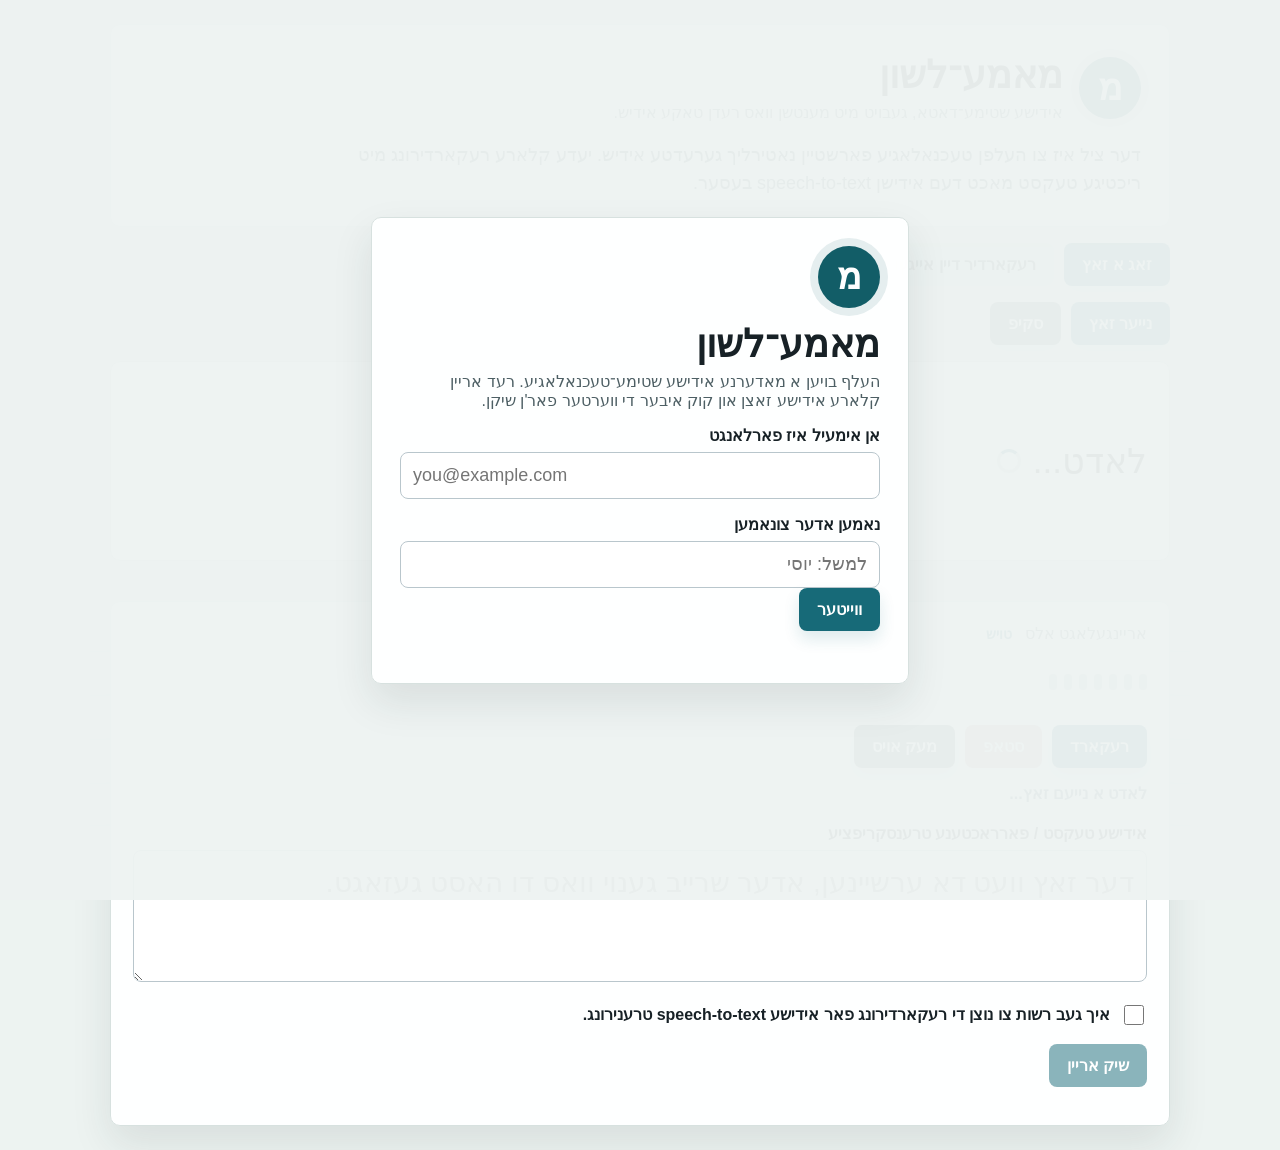
==== static/index.html @ 68c408e7 "Apply reviewed Yiddish interface copy" ====
<!doctype html>
<html lang="yi" dir="rtl">
<head>
  <meta charset="utf-8">
  <meta name="viewport" content="width=device-width, initial-scale=1">
  <title>מאמע־לשון</title>
  <link rel="stylesheet" href="/static/styles.css">
</head>
<body>
  <div class="ambient-wave" aria-hidden="true">
    <span></span><span></span><span></span><span></span><span></span>
  </div>

  <div id="loginOverlay" class="login-overlay">
    <section class="login-card">
      <div class="mark">מ</div>
      <h1>מאמע־לשון</h1>
      <p>
        העלף בויען א מאדערנע אידישע שטימע־טעכנאלאגיע. רעד אריין קלארע
        אידישע זאצן און קוק איבער די ווערטער פאר'ן שיקן.
      </p>

      <label for="loginEmail">אן אימעיל איז פארלאנגט</label>
      <input id="loginEmail" type="email" placeholder="you@example.com" autocomplete="email" dir="ltr">

      <label for="loginName">נאמען אדער צונאמען</label>
      <input id="loginName" type="text" placeholder="למשל: יוסי">

      <button id="loginButton">ווייטער</button>
      <div id="loginStatus" class="status"></div>
    </section>
  </div>

  <main>
    <header class="hero">
      <div class="brand-row">
        <div class="mark">מ</div>
        <div>
          <h1>מאמע־לשון</h1>
          <p>אידישע שטימע־דאטא, געבויט מיט מענטשן וואס רעדן טאקע אידיש.</p>
        </div>
      </div>
      <div class="goal">
        דער ציל איז צו העלפן טעכנאלאגיע פארשטיין נאטירליך גערעדטע אידיש.
        יעדע קלארע רעקארדירונג מיט ריכטיגע טעקסט מאכט דעם אידישן
        speech-to-text בעסער.
      </div>
    </header>

    <section class="mode-tabs" aria-label="אויסוועלן וועג">
      <button id="sentenceModeButton" class="mode-tab active">זאג א זאץ</button>
      <button id="freeModeButton" class="mode-tab">רעקארדיר דיין אייגענע</button>
    </section>

    <section id="sentencePanel" class="panel active">
      <div class="toolbar">
        <button id="newSentenceButton">נייער זאץ</button>
        <button id="skipButton" class="secondary">סקיפ</button>
      </div>

      <section id="sentenceCard" class="sentence-card loading">
        לאדט...
      </section>
      <div id="sourceLabel" class="source-label"></div>
    </section>

    <section id="freePanel" class="panel">
      <section class="free-card">
        רעקארדיר א קורצן אידישן זאץ אדער פראזע. נאכדעם שרייב אריין
        גענוי די ווערטער וואס דו האסט געזאגט.
      </section>
    </section>

    <section class="recording-card">
      <div class="account-line">
        אריינגעלאגט אלס <strong id="accountLabel"></strong>
        <button id="changeAccountButton" class="link-button">טויש</button>
      </div>

      <div id="meter" class="meter" aria-hidden="true">
        <i></i><i></i><i></i><i></i><i></i><i></i><i></i>
      </div>

      <section class="toolbar">
        <button id="recordButton">רעקארד</button>
        <button id="stopButton" class="danger" disabled>סטאפ</button>
        <button id="clearButton" class="secondary">מעק אויס</button>
      </section>

      <div id="status" class="status">גרייט.</div>
      <audio id="audioPreview" controls hidden></audio>

      <label for="transcript">אידישע טעקסט / פארראכטענע טרענסקריפציע</label>
      <textarea id="transcript" placeholder="דער זאץ וועט דא ערשיינען, אדער שרייב גענוי וואס דו האסט געזאגט."></textarea>

      <label class="consent-row">
        <input id="consent" type="checkbox">
        איך געב רשות צו נוצן די רעקארדירונג פאר אידישע speech-to-text טרענירונג.
      </label>

      <section class="toolbar">
        <button id="submitButton" disabled>שיק אריין</button>
      </section>
    </section>
  </main>

  <script src="/static/app.js"></script>
</body>
</html>
---- static/styles.css ----
:root {
  color-scheme: light;
  font-family: Arial, "Segoe UI", sans-serif;
  background: #edf3f1;
  color: #172126;
}

body {
  margin: 0;
  min-height: 100vh;
  display: flex;
  justify-content: center;
  padding: 24px;
  overflow-x: hidden;
}

main {
  width: min(1060px, 100%);
  position: relative;
  z-index: 1;
}

.ambient-wave {
  position: fixed;
  inset: auto -10% 0 -10%;
  height: 38vh;
  z-index: 0;
  pointer-events: none;
  opacity: 0.34;
}

.ambient-wave span {
  position: absolute;
  left: 0;
  right: 0;
  height: 72px;
  border-radius: 50%;
  border-top: 2px solid rgba(23, 106, 120, 0.24);
  animation: drift 8s ease-in-out infinite;
}

.ambient-wave span:nth-child(1) { bottom: 12px; animation-delay: 0s; }
.ambient-wave span:nth-child(2) { bottom: 54px; animation-delay: 0.4s; }
.ambient-wave span:nth-child(3) { bottom: 98px; animation-delay: 0.8s; }
.ambient-wave span:nth-child(4) { bottom: 142px; animation-delay: 1.2s; }
.ambient-wave span:nth-child(5) { bottom: 186px; animation-delay: 1.6s; }

@keyframes drift {
  0%, 100% { transform: translateX(-24px) scaleY(0.9); }
  50% { transform: translateX(24px) scaleY(1.16); }
}

.hero,
.recording-card,
.login-card {
  background: rgba(255, 255, 255, 0.94);
  border: 1px solid #d7e1df;
  border-radius: 10px;
  box-shadow: 0 18px 40px rgba(25, 45, 52, 0.10);
  backdrop-filter: blur(8px);
}

.hero {
  padding: 28px;
}

.brand-row {
  display: flex;
  align-items: center;
  gap: 16px;
}

.mark {
  width: 62px;
  height: 62px;
  border-radius: 50%;
  background: #125d67;
  color: #ffffff;
  display: grid;
  place-items: center;
  font-family: "Times New Roman", serif;
  font-size: 36px;
  font-weight: 700;
  box-shadow: 0 0 0 8px rgba(18, 93, 103, 0.10);
}

h1 {
  margin: 0;
  font-size: 38px;
}

p {
  margin: 6px 0 0;
  color: #4d5f64;
}

.goal {
  margin-top: 20px;
  max-width: 820px;
  color: #33494f;
  font-size: 18px;
  line-height: 1.55;
}

.mode-tabs,
.toolbar {
  display: flex;
  flex-wrap: wrap;
  gap: 10px;
  margin: 16px 0;
}

button {
  border: 0;
  border-radius: 8px;
  padding: 12px 18px;
  font-size: 16px;
  font-weight: 700;
  cursor: pointer;
  background: #176a78;
  color: #ffffff;
  transition: transform 0.15s ease, background 0.15s ease, box-shadow 0.15s ease;
  box-shadow: 0 8px 16px rgba(23, 106, 120, 0.14);
}

button:hover {
  transform: translateY(-1px);
}

button.secondary {
  background: #506068;
}

button.danger {
  background: #9c2e2e;
}

button:disabled {
  opacity: 0.5;
  cursor: not-allowed;
  transform: none;
  box-shadow: none;
}

.mode-tab {
  background: #d8e4e2;
  color: #1b3035;
  box-shadow: none;
}

.mode-tab.active {
  background: #176a78;
  color: #ffffff;
  box-shadow: 0 8px 16px rgba(23, 106, 120, 0.14);
}

.panel {
  display: none;
}

.panel.active {
  display: block;
}

.sentence-card,
.free-card {
  min-height: 154px;
  background: #f7faf9;
  border: 1px solid #cad6d4;
  border-radius: 10px;
  padding: 22px;
}

.sentence-card {
  font-family: Arial, "Times New Roman", serif;
  font-size: 35px;
  line-height: 1.48;
  direction: rtl;
  text-align: right;
  display: flex;
  align-items: center;
  position: relative;
}

.sentence-card.loading::after {
  content: "";
  width: 18px;
  height: 18px;
  border-radius: 50%;
  border: 3px solid #c6d6d5;
  border-top-color: #176a78;
  animation: spin 0.9s linear infinite;
  margin-inline-start: 12px;
}

@keyframes spin {
  to { transform: rotate(360deg); }
}

.free-card {
  color: #344a50;
  font-size: 18px;
  line-height: 1.55;
}

.source-label,
.status {
  min-height: 24px;
  color: #38535c;
  font-weight: 700;
}

.recording-card {
  margin-top: 16px;
  padding: 22px;
}

.account-line {
  color: #475b61;
}

.link-button {
  background: transparent;
  color: #176a78;
  padding: 0 8px 0 0;
  font-size: 14px;
  box-shadow: none;
}

.meter {
  height: 54px;
  display: flex;
  align-items: center;
  gap: 7px;
  margin-top: 12px;
}

.meter i {
  width: 8px;
  height: 16px;
  border-radius: 999px;
  background: #b5c9ca;
  transition: background 0.2s ease;
}

.meter.recording i {
  background: #176a78;
  animation: pulse 0.75s ease-in-out infinite;
}

.meter.recording i:nth-child(2) { animation-delay: 0.08s; }
.meter.recording i:nth-child(3) { animation-delay: 0.16s; }
.meter.recording i:nth-child(4) { animation-delay: 0.24s; }
.meter.recording i:nth-child(5) { animation-delay: 0.32s; }
.meter.recording i:nth-child(6) { animation-delay: 0.40s; }
.meter.recording i:nth-child(7) { animation-delay: 0.48s; }

@keyframes pulse {
  0%, 100% { height: 14px; }
  50% { height: 46px; }
}

label {
  display: block;
  margin: 16px 0 7px;
  font-weight: 700;
}

input[type="text"],
input[type="email"],
textarea {
  width: 100%;
  box-sizing: border-box;
  border: 1px solid #b9c6cc;
  border-radius: 8px;
  padding: 12px;
  font-size: 18px;
}

textarea {
  min-height: 132px;
  resize: vertical;
  direction: rtl;
  text-align: right;
  font-family: Arial, "Times New Roman", serif;
  font-size: 28px;
  line-height: 1.45;
}

.consent-row {
  display: flex;
  gap: 10px;
  align-items: center;
  font-weight: 600;
}

.consent-row input {
  width: 20px;
  height: 20px;
}

audio {
  width: 100%;
  margin-top: 10px;
}

.login-overlay {
  position: fixed;
  inset: 0;
  z-index: 10;
  background: rgba(238, 243, 242, 0.96);
  display: flex;
  align-items: center;
  justify-content: center;
  padding: 22px;
}

.login-overlay.hidden {
  display: none;
}

.login-card {
  width: min(480px, 100%);
  padding: 28px;
}

.login-card .mark {
  margin-bottom: 14px;
}

@media (max-width: 640px) {
  body {
    padding: 12px;
  }

  .brand-row {
    align-items: flex-start;
  }

  .sentence-card {
    font-size: 26px;
  }

  h1 {
    font-size: 30px;
  }
}
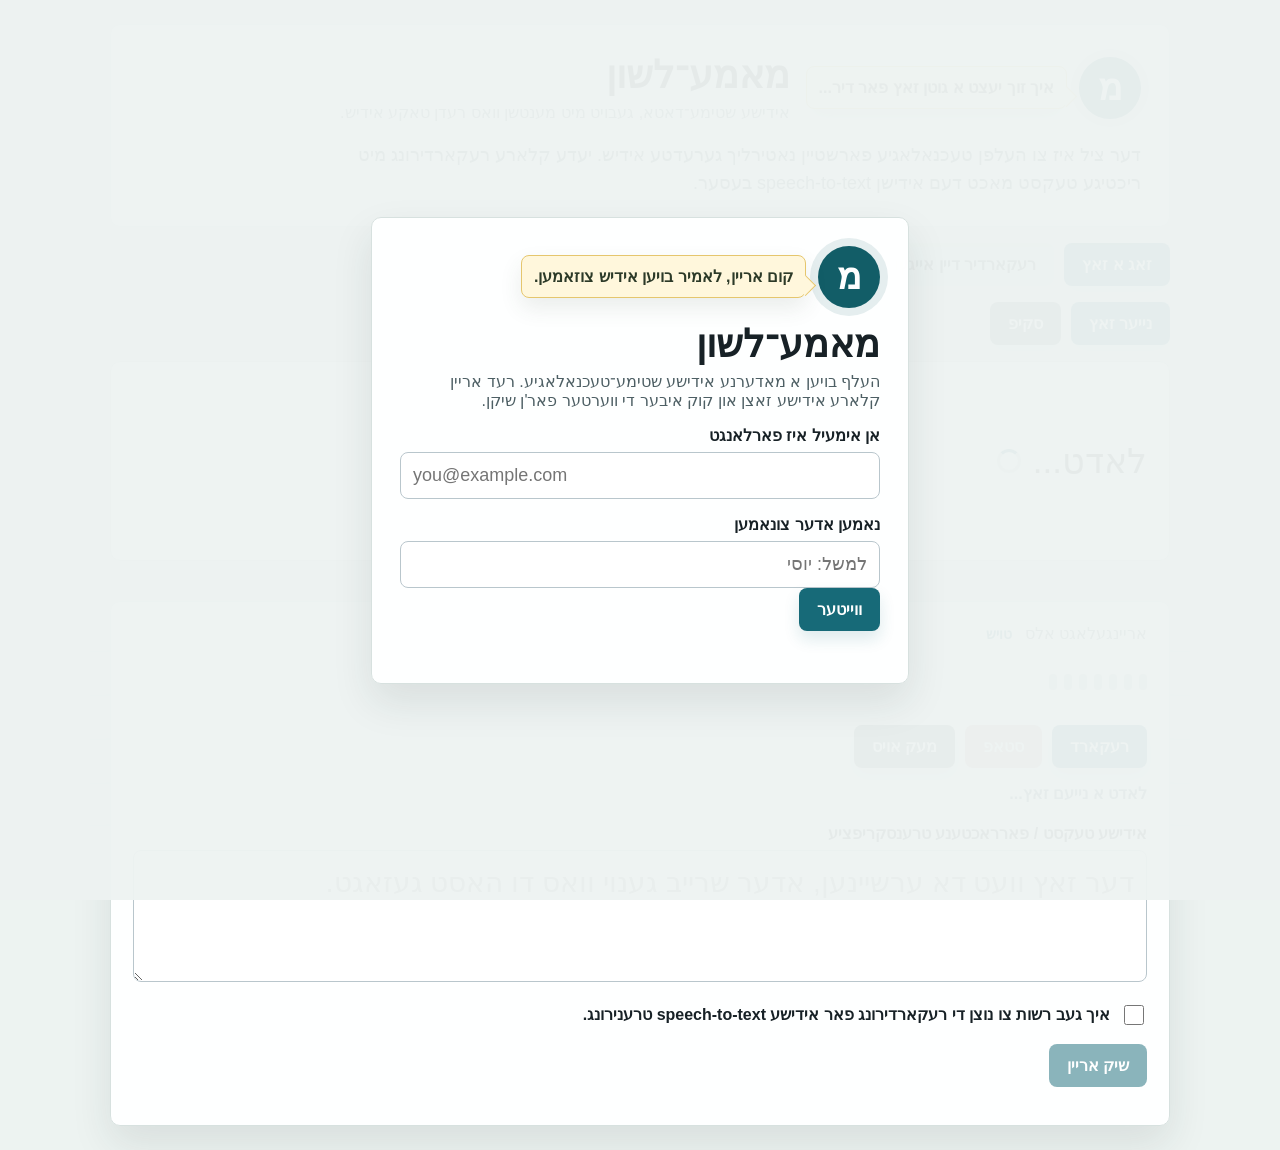
==== commit 6a09c96f: "Make Mamelushen symbol more conversational" ====
--- a/static/index.html
+++ b/static/index.html
@@ -13,7 +13,10 @@
 
   <div id="loginOverlay" class="login-overlay">
     <section class="login-card">
-      <div class="mark">מ</div>
+      <div class="symbol-guide">
+        <div class="mark">מ</div>
+        <div class="symbol-bubble">קום אריין, לאמיר בויען אידיש צוזאמען.</div>
+      </div>
       <h1>מאמע־לשון</h1>
       <p>
         העלף בויען א מאדערנע אידישע שטימע־טעכנאלאגיע. רעד אריין קלארע
@@ -34,7 +37,10 @@
   <main>
     <header class="hero">
       <div class="brand-row">
-        <div class="mark">מ</div>
+        <div class="symbol-guide">
+          <div class="mark">מ</div>
+          <div id="symbolBubble" class="symbol-bubble">איך בין דא מיט דיר. לאמיר נעמען איין קלארן זאץ.</div>
+        </div>
         <div>
           <h1>מאמע־לשון</h1>
           <p>אידישע שטימע־דאטא, געבויט מיט מענטשן וואס רעדן טאקע אידיש.</p>
--- a/static/styles.css
+++ b/static/styles.css
@@ -82,6 +82,61 @@
   font-size: 36px;
   font-weight: 700;
   box-shadow: 0 0 0 8px rgba(18, 93, 103, 0.10);
+  animation: symbolBreathe 3.8s ease-in-out infinite;
+}
+
+.symbol-guide {
+  display: flex;
+  align-items: center;
+  gap: 12px;
+}
+
+.symbol-bubble {
+  position: relative;
+  max-width: 310px;
+  background: #fff7dc;
+  border: 1px solid #e5c66d;
+  border-radius: 8px;
+  color: #2c3a28;
+  font-size: 16px;
+  font-weight: 700;
+  line-height: 1.35;
+  padding: 10px 12px;
+  box-shadow: 0 10px 22px rgba(62, 82, 54, 0.10);
+  transform-origin: right center;
+  animation: bubbleFloat 4.5s ease-in-out infinite;
+}
+
+.symbol-bubble::before {
+  content: "";
+  position: absolute;
+  top: 22px;
+  right: -8px;
+  width: 14px;
+  height: 14px;
+  background: #fff7dc;
+  border-top: 1px solid #e5c66d;
+  border-right: 1px solid #e5c66d;
+  transform: rotate(45deg);
+}
+
+.symbol-bubble.talking {
+  animation: bubbleTalk 0.42s ease-in-out 2;
+}
+
+@keyframes symbolBreathe {
+  0%, 100% { transform: scale(1); box-shadow: 0 0 0 8px rgba(18, 93, 103, 0.10); }
+  50% { transform: scale(1.04); box-shadow: 0 0 0 12px rgba(18, 93, 103, 0.08); }
+}
+
+@keyframes bubbleFloat {
+  0%, 100% { transform: translateY(0); }
+  50% { transform: translateY(-3px); }
+}
+
+@keyframes bubbleTalk {
+  0%, 100% { transform: scale(1); }
+  50% { transform: scale(1.035); }
 }
 
 h1 {
@@ -325,6 +380,10 @@
 }
 
 .login-card .mark {
+  flex: 0 0 auto;
+}
+
+.login-card .symbol-guide {
   margin-bottom: 14px;
 }
 
@@ -337,6 +396,25 @@
     align-items: flex-start;
   }
 
+  .symbol-guide {
+    align-items: flex-start;
+  }
+
+  .brand-row .symbol-guide {
+    flex-direction: column;
+  }
+
+  .symbol-bubble {
+    max-width: 230px;
+    font-size: 14px;
+  }
+
+  .brand-row .symbol-bubble::before {
+    top: -8px;
+    right: 24px;
+    transform: rotate(-45deg);
+  }
+
   .sentence-card {
     font-size: 26px;
   }
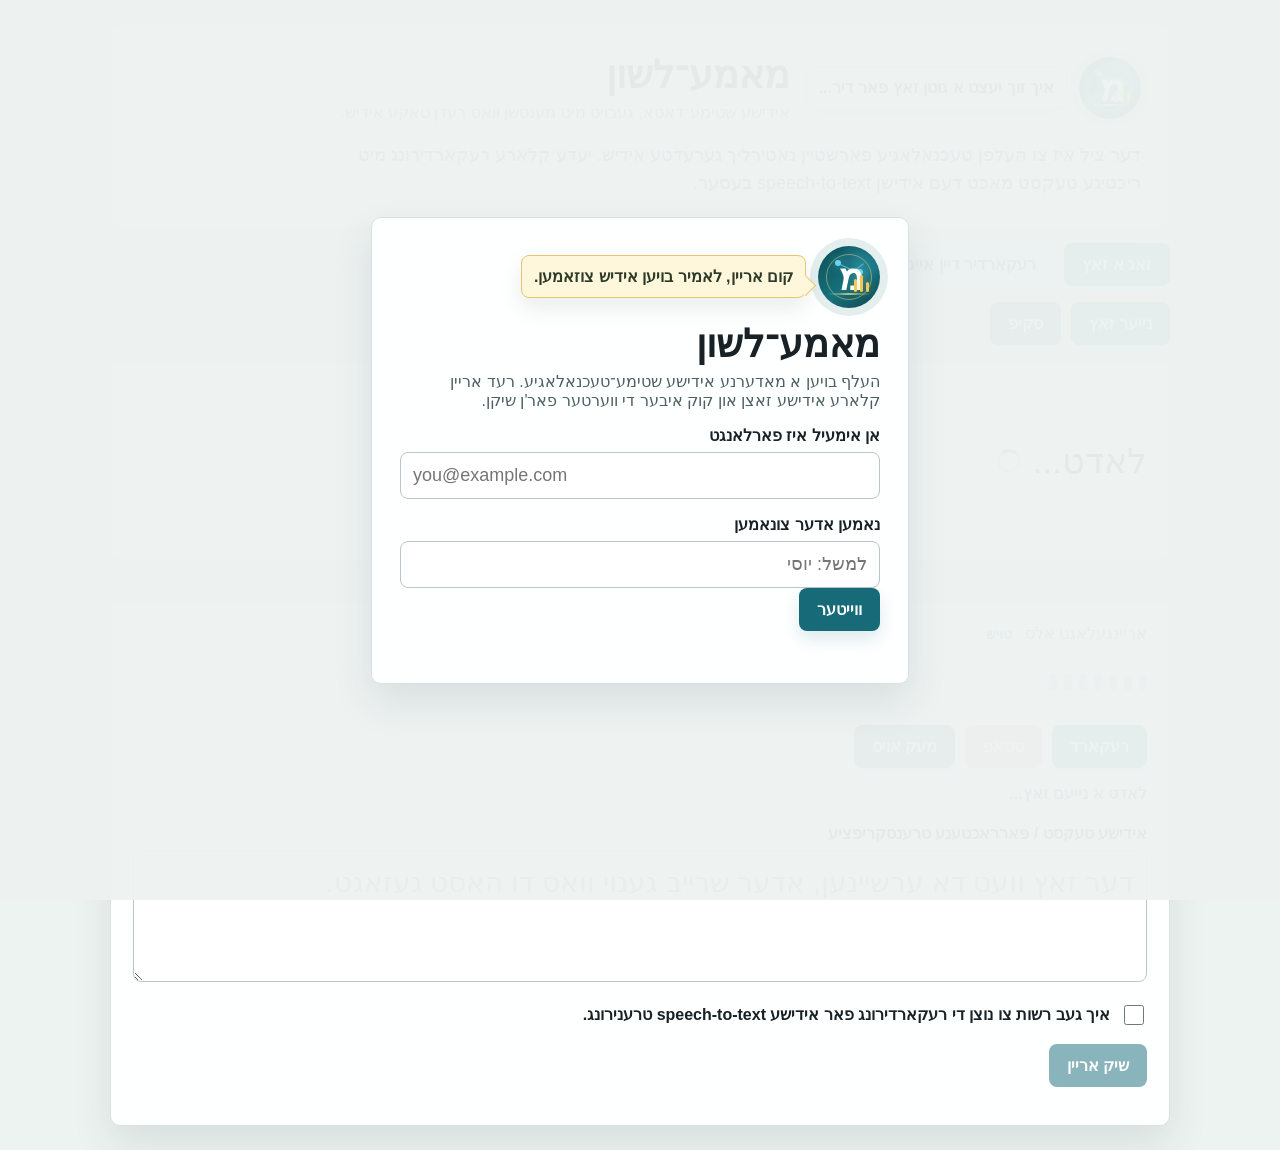
==== commit 5a89546c: "Modernize Mamelushen logo" ====
--- a/static/index.html
+++ b/static/index.html
@@ -14,7 +14,14 @@
   <div id="loginOverlay" class="login-overlay">
     <section class="login-card">
       <div class="symbol-guide">
-        <div class="mark">מ</div>
+        <div class="mark modern-mark" aria-hidden="true">
+          <span class="mark-letter">מ</span>
+          <span class="voice-bars"><i></i><i></i><i></i></span>
+          <span class="ai-node node-one"></span>
+          <span class="ai-node node-two"></span>
+          <span class="ai-line line-one"></span>
+          <span class="ai-line line-two"></span>
+        </div>
         <div class="symbol-bubble">קום אריין, לאמיר בויען אידיש צוזאמען.</div>
       </div>
       <h1>מאמע־לשון</h1>
@@ -38,7 +45,14 @@
     <header class="hero">
       <div class="brand-row">
         <div class="symbol-guide">
-          <div class="mark">מ</div>
+          <div class="mark modern-mark" aria-hidden="true">
+            <span class="mark-letter">מ</span>
+            <span class="voice-bars"><i></i><i></i><i></i></span>
+            <span class="ai-node node-one"></span>
+            <span class="ai-node node-two"></span>
+            <span class="ai-line line-one"></span>
+            <span class="ai-line line-two"></span>
+          </div>
           <div id="symbolBubble" class="symbol-bubble">איך בין דא מיט דיר. לאמיר נעמען איין קלארן זאץ.</div>
         </div>
         <div>
--- a/static/styles.css
+++ b/static/styles.css
@@ -83,6 +83,105 @@
   font-weight: 700;
   box-shadow: 0 0 0 8px rgba(18, 93, 103, 0.10);
   animation: symbolBreathe 3.8s ease-in-out infinite;
+}
+
+.modern-mark {
+  position: relative;
+  overflow: hidden;
+  background:
+    radial-gradient(circle at 68% 28%, rgba(72, 178, 207, 0.34), transparent 24px),
+    linear-gradient(145deg, #0d4f58, #16717c 58%, #10464e);
+  isolation: isolate;
+}
+
+.modern-mark::before {
+  content: "";
+  position: absolute;
+  inset: 8px;
+  border: 1px solid rgba(255, 226, 143, 0.44);
+  border-radius: 50%;
+}
+
+.modern-mark::after {
+  content: "";
+  position: absolute;
+  left: 10px;
+  right: 10px;
+  bottom: 13px;
+  height: 2px;
+  background: linear-gradient(90deg, transparent, rgba(255, 226, 143, 0.72), transparent);
+}
+
+.mark-letter {
+  position: relative;
+  z-index: 3;
+  transform: translate(2px, 1px);
+}
+
+.voice-bars {
+  position: absolute;
+  right: 11px;
+  bottom: 16px;
+  z-index: 4;
+  display: flex;
+  align-items: flex-end;
+  gap: 3px;
+}
+
+.voice-bars i {
+  width: 3px;
+  border-radius: 999px;
+  background: #f0c85b;
+  box-shadow: 0 0 8px rgba(240, 200, 91, 0.42);
+}
+
+.voice-bars i:nth-child(1) { height: 10px; }
+.voice-bars i:nth-child(2) { height: 17px; }
+.voice-bars i:nth-child(3) { height: 13px; }
+
+.ai-node,
+.ai-line {
+  position: absolute;
+  z-index: 2;
+  pointer-events: none;
+}
+
+.ai-node {
+  width: 6px;
+  height: 6px;
+  border-radius: 50%;
+  background: #6bd5ef;
+  box-shadow: 0 0 10px rgba(107, 213, 239, 0.72);
+}
+
+.node-one {
+  top: 14px;
+  left: 17px;
+}
+
+.node-two {
+  top: 23px;
+  left: 39px;
+}
+
+.ai-line {
+  height: 1px;
+  background: rgba(107, 213, 239, 0.72);
+  transform-origin: left center;
+}
+
+.line-one {
+  top: 18px;
+  left: 22px;
+  width: 21px;
+  transform: rotate(24deg);
+}
+
+.line-two {
+  top: 27px;
+  left: 33px;
+  width: 16px;
+  transform: rotate(-38deg);
 }
 
 .symbol-guide {
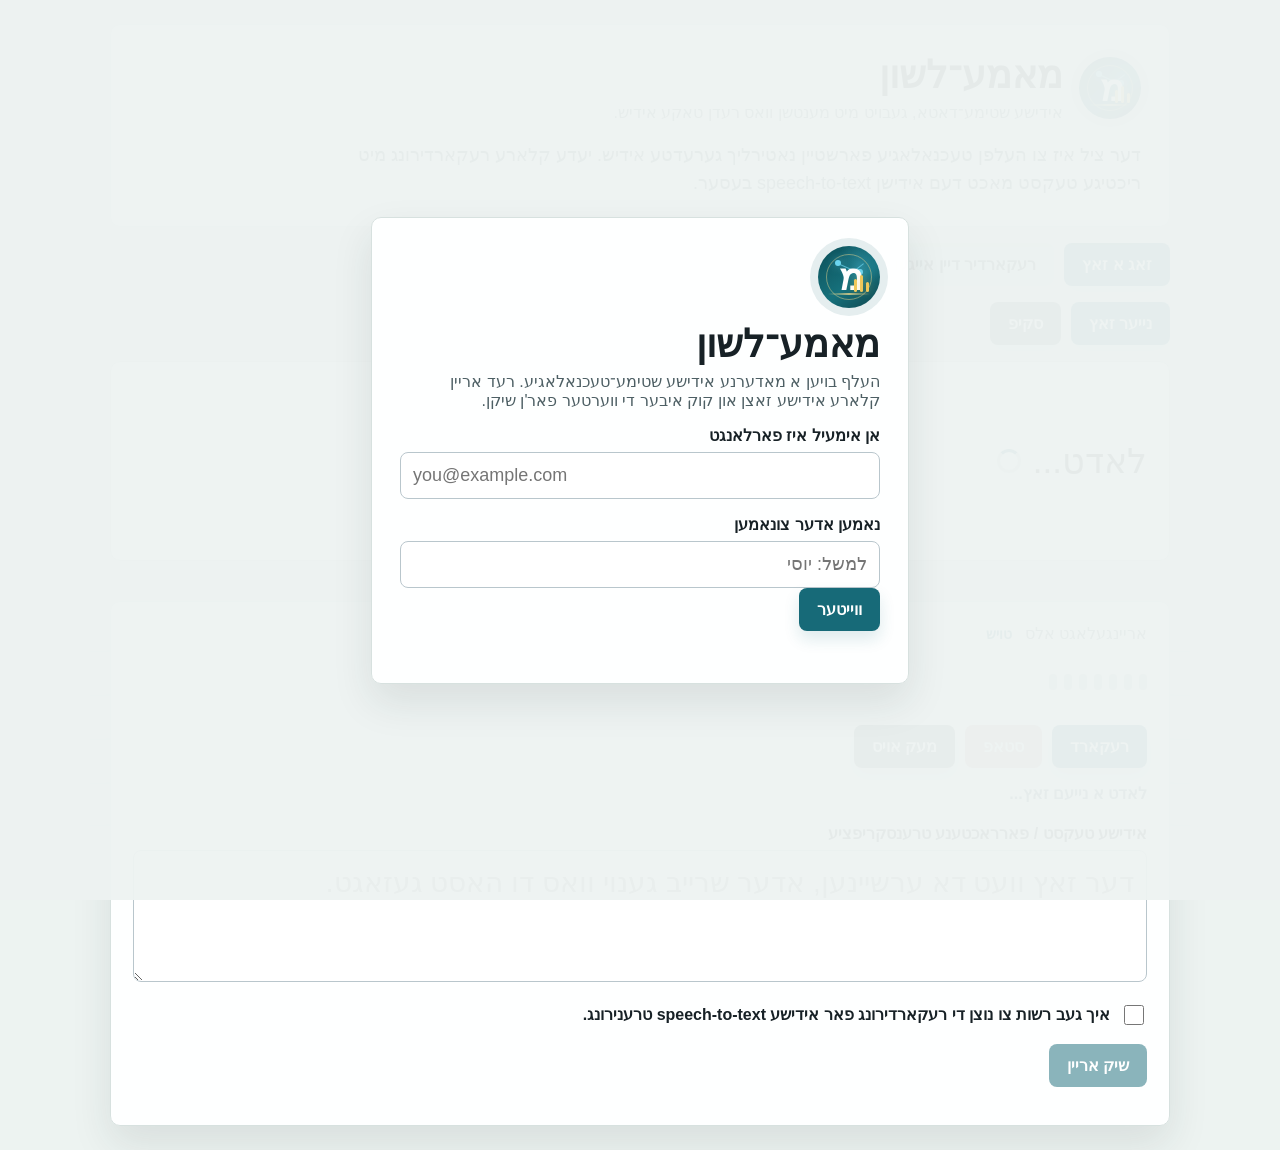
==== commit 77beb461: "Remove talking symbol bubble" ====
--- a/static/index.html
+++ b/static/index.html
@@ -22,7 +22,6 @@
           <span class="ai-line line-one"></span>
           <span class="ai-line line-two"></span>
         </div>
-        <div class="symbol-bubble">קום אריין, לאמיר בויען אידיש צוזאמען.</div>
       </div>
       <h1>מאמע־לשון</h1>
       <p>
@@ -53,7 +52,6 @@
             <span class="ai-line line-one"></span>
             <span class="ai-line line-two"></span>
           </div>
-          <div id="symbolBubble" class="symbol-bubble">איך בין דא מיט דיר. לאמיר נעמען איין קלארן זאץ.</div>
         </div>
         <div>
           <h1>מאמע־לשון</h1>
--- a/static/styles.css
+++ b/static/styles.css
@@ -190,52 +190,9 @@
   gap: 12px;
 }
 
-.symbol-bubble {
-  position: relative;
-  max-width: 310px;
-  background: #fff7dc;
-  border: 1px solid #e5c66d;
-  border-radius: 8px;
-  color: #2c3a28;
-  font-size: 16px;
-  font-weight: 700;
-  line-height: 1.35;
-  padding: 10px 12px;
-  box-shadow: 0 10px 22px rgba(62, 82, 54, 0.10);
-  transform-origin: right center;
-  animation: bubbleFloat 4.5s ease-in-out infinite;
-}
-
-.symbol-bubble::before {
-  content: "";
-  position: absolute;
-  top: 22px;
-  right: -8px;
-  width: 14px;
-  height: 14px;
-  background: #fff7dc;
-  border-top: 1px solid #e5c66d;
-  border-right: 1px solid #e5c66d;
-  transform: rotate(45deg);
-}
-
-.symbol-bubble.talking {
-  animation: bubbleTalk 0.42s ease-in-out 2;
-}
-
 @keyframes symbolBreathe {
   0%, 100% { transform: scale(1); box-shadow: 0 0 0 8px rgba(18, 93, 103, 0.10); }
   50% { transform: scale(1.04); box-shadow: 0 0 0 12px rgba(18, 93, 103, 0.08); }
-}
-
-@keyframes bubbleFloat {
-  0%, 100% { transform: translateY(0); }
-  50% { transform: translateY(-3px); }
-}
-
-@keyframes bubbleTalk {
-  0%, 100% { transform: scale(1); }
-  50% { transform: scale(1.035); }
 }
 
 h1 {
@@ -503,17 +460,6 @@
     flex-direction: column;
   }
 
-  .symbol-bubble {
-    max-width: 230px;
-    font-size: 14px;
-  }
-
-  .brand-row .symbol-bubble::before {
-    top: -8px;
-    right: 24px;
-    transform: rotate(-45deg);
-  }
-
   .sentence-card {
     font-size: 26px;
   }
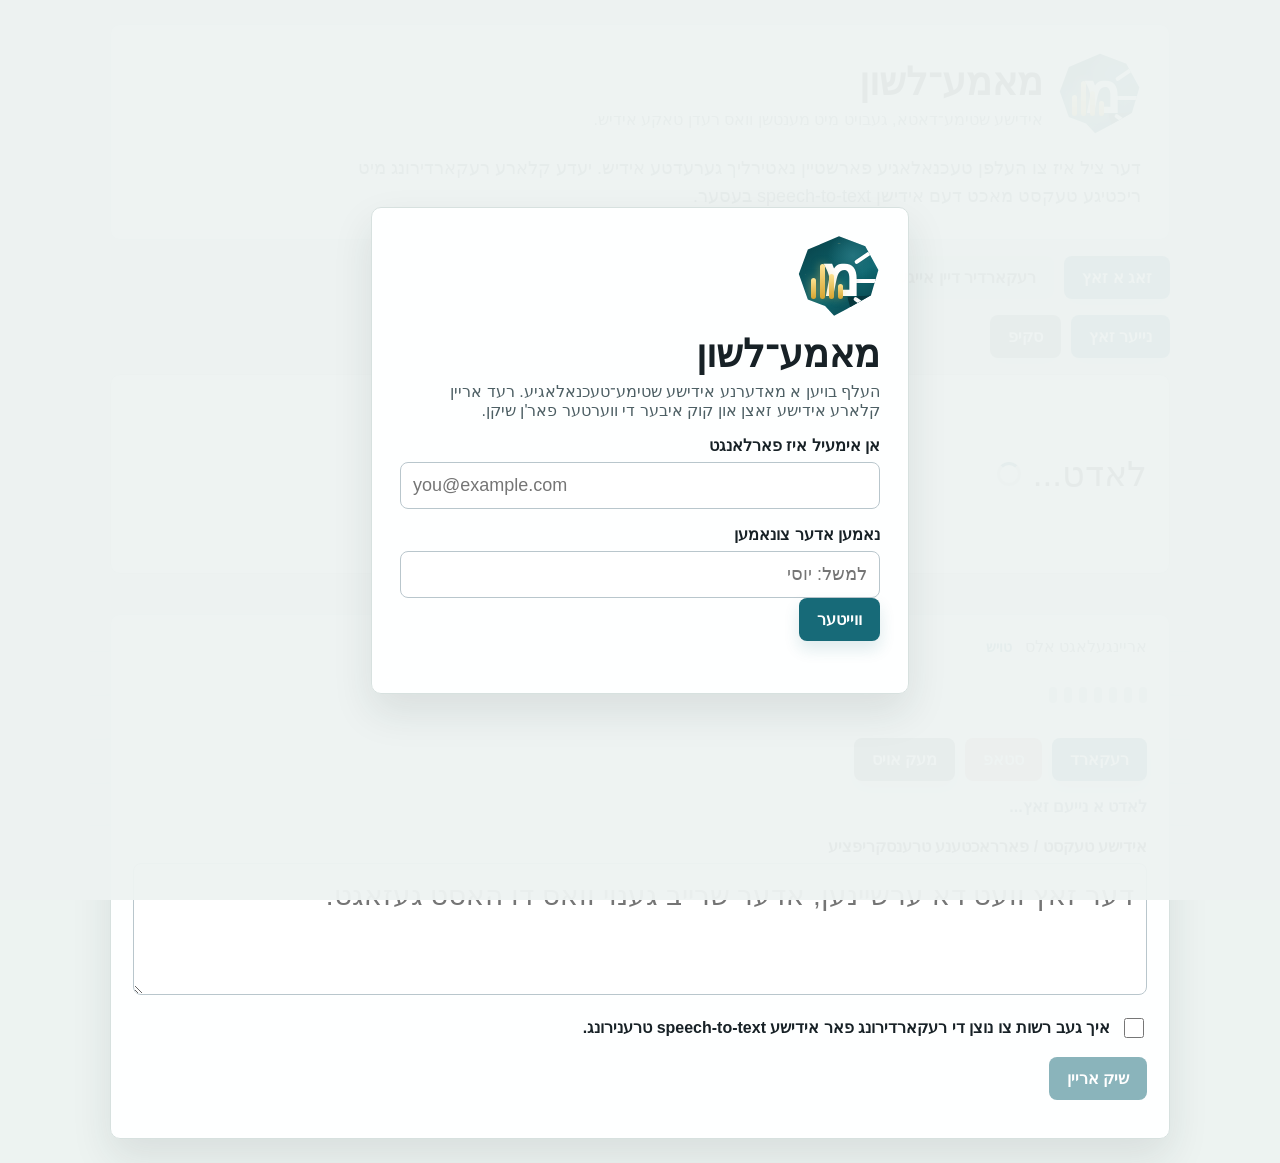
==== commit 15c08bfe: "Match logo closer to approved concept" ====
--- a/static/index.html
+++ b/static/index.html
@@ -16,11 +16,15 @@
       <div class="symbol-guide">
         <div class="mark modern-mark" aria-hidden="true">
           <span class="mark-letter">מ</span>
-          <span class="voice-bars"><i></i><i></i><i></i></span>
+          <span class="voice-bars"><i></i><i></i><i></i><i></i></span>
           <span class="ai-node node-one"></span>
           <span class="ai-node node-two"></span>
+          <span class="ai-node node-three"></span>
+          <span class="ai-node node-four"></span>
           <span class="ai-line line-one"></span>
           <span class="ai-line line-two"></span>
+          <span class="ai-line line-three"></span>
+          <span class="ai-line line-four"></span>
         </div>
       </div>
       <h1>מאמע־לשון</h1>
@@ -46,11 +50,15 @@
         <div class="symbol-guide">
           <div class="mark modern-mark" aria-hidden="true">
             <span class="mark-letter">מ</span>
-            <span class="voice-bars"><i></i><i></i><i></i></span>
+            <span class="voice-bars"><i></i><i></i><i></i><i></i></span>
             <span class="ai-node node-one"></span>
             <span class="ai-node node-two"></span>
+            <span class="ai-node node-three"></span>
+            <span class="ai-node node-four"></span>
             <span class="ai-line line-one"></span>
             <span class="ai-line line-two"></span>
+            <span class="ai-line line-three"></span>
+            <span class="ai-line line-four"></span>
           </div>
         </div>
         <div>
--- a/static/styles.css
+++ b/static/styles.css
@@ -71,73 +71,80 @@
 }
 
 .mark {
-  width: 62px;
-  height: 62px;
-  border-radius: 50%;
-  background: #125d67;
+  width: 82px;
+  height: 82px;
+  border-radius: 0;
+  background: #0d4f58;
   color: #ffffff;
   display: grid;
   place-items: center;
   font-family: "Times New Roman", serif;
-  font-size: 36px;
+  font-size: 54px;
   font-weight: 700;
-  box-shadow: 0 0 0 8px rgba(18, 93, 103, 0.10);
+  box-shadow: 0 0 0 8px rgba(18, 93, 103, 0.10), 0 16px 28px rgba(10, 42, 48, 0.16);
   animation: symbolBreathe 3.8s ease-in-out infinite;
 }
 
 .modern-mark {
   position: relative;
-  overflow: hidden;
+  overflow: visible;
   background:
-    radial-gradient(circle at 68% 28%, rgba(72, 178, 207, 0.34), transparent 24px),
-    linear-gradient(145deg, #0d4f58, #16717c 58%, #10464e);
+    radial-gradient(circle at 67% 24%, rgba(44, 124, 135, 0.72), transparent 25px),
+    linear-gradient(145deg, #073e45, #0f6871 58%, #07383f);
+  clip-path: polygon(50% 1%, 82% 13%, 98% 42%, 89% 73%, 59% 90%, 44% 98%, 33% 86%, 12% 78%, 1% 47%, 12% 17%);
   isolation: isolate;
 }
 
 .modern-mark::before {
   content: "";
   position: absolute;
-  inset: 8px;
-  border: 1px solid rgba(255, 226, 143, 0.44);
-  border-radius: 50%;
+  inset: 7px;
+  border: 1px solid rgba(255, 226, 143, 0.28);
+  clip-path: polygon(50% 1%, 82% 13%, 98% 42%, 89% 73%, 59% 90%, 44% 98%, 33% 86%, 12% 78%, 1% 47%, 12% 17%);
 }
 
 .modern-mark::after {
   content: "";
   position: absolute;
-  left: 10px;
-  right: 10px;
-  bottom: 13px;
-  height: 2px;
-  background: linear-gradient(90deg, transparent, rgba(255, 226, 143, 0.72), transparent);
+  right: 8px;
+  bottom: 4px;
+  width: 24px;
+  height: 18px;
+  background: #07383f;
+  clip-path: polygon(0 0, 100% 0, 15% 100%);
+  transform: rotate(-5deg);
 }
 
 .mark-letter {
   position: relative;
-  z-index: 3;
-  transform: translate(2px, 1px);
+  z-index: 4;
+  color: #ffffff;
+  line-height: 1;
+  text-shadow: 0 2px 6px rgba(0, 0, 0, 0.16);
+  transform: translate(1px, 1px) scale(1.02);
 }
 
 .voice-bars {
   position: absolute;
-  right: 11px;
-  bottom: 16px;
-  z-index: 4;
+  left: 13px;
+  top: 28px;
+  z-index: 5;
   display: flex;
   align-items: flex-end;
-  gap: 3px;
+  gap: 4px;
 }
 
 .voice-bars i {
-  width: 3px;
+  width: 5px;
   border-radius: 999px;
-  background: #f0c85b;
-  box-shadow: 0 0 8px rgba(240, 200, 91, 0.42);
-}
-
-.voice-bars i:nth-child(1) { height: 10px; }
-.voice-bars i:nth-child(2) { height: 17px; }
-.voice-bars i:nth-child(3) { height: 13px; }
+  background: linear-gradient(#ffe494, #d6a42f);
+  box-shadow: 0 0 8px rgba(240, 200, 91, 0.50);
+}
+
+.voice-bars i:nth-child(1) { height: 15px; }
+.voice-bars i:nth-child(2) { height: 25px; }
+.voice-bars i:nth-child(3) { height: 35px; }
+.voice-bars i:nth-child(4) { height: 21px; }
 
 .ai-node,
 .ai-line {
@@ -147,41 +154,70 @@
 }
 
 .ai-node {
-  width: 6px;
-  height: 6px;
+  width: 8px;
+  height: 8px;
   border-radius: 50%;
-  background: #6bd5ef;
-  box-shadow: 0 0 10px rgba(107, 213, 239, 0.72);
+  background: #f3c85d;
+  border: 3px solid #0f6871;
+  box-shadow: 0 0 0 2px #ffffff, 0 0 10px rgba(107, 213, 239, 0.42);
 }
 
 .node-one {
-  top: 14px;
-  left: 17px;
+  top: 20px;
+  right: -13px;
 }
 
 .node-two {
-  top: 23px;
-  left: 39px;
+  top: 37px;
+  right: -20px;
+  background: #188de0;
+}
+
+.node-three {
+  top: 55px;
+  right: -13px;
+}
+
+.node-four {
+  top: 68px;
+  right: 2px;
+  background: #188de0;
 }
 
 .ai-line {
-  height: 1px;
-  background: rgba(107, 213, 239, 0.72);
+  height: 4px;
+  background: #ffffff;
+  border-radius: 999px;
   transform-origin: left center;
+  box-shadow: 0 0 0 1px rgba(13, 79, 88, 0.12);
 }
 
 .line-one {
-  top: 18px;
-  left: 22px;
-  width: 21px;
-  transform: rotate(24deg);
+  top: 25px;
+  right: 1px;
+  width: 24px;
+  transform: rotate(-34deg);
 }
 
 .line-two {
-  top: 27px;
-  left: 33px;
-  width: 16px;
-  transform: rotate(-38deg);
+  top: 43px;
+  right: 0;
+  width: 30px;
+  transform: rotate(0);
+}
+
+.line-three {
+  top: 60px;
+  right: 1px;
+  width: 25px;
+  transform: rotate(35deg);
+}
+
+.line-four {
+  top: 70px;
+  right: 14px;
+  width: 13px;
+  transform: rotate(38deg);
 }
 
 .symbol-guide {
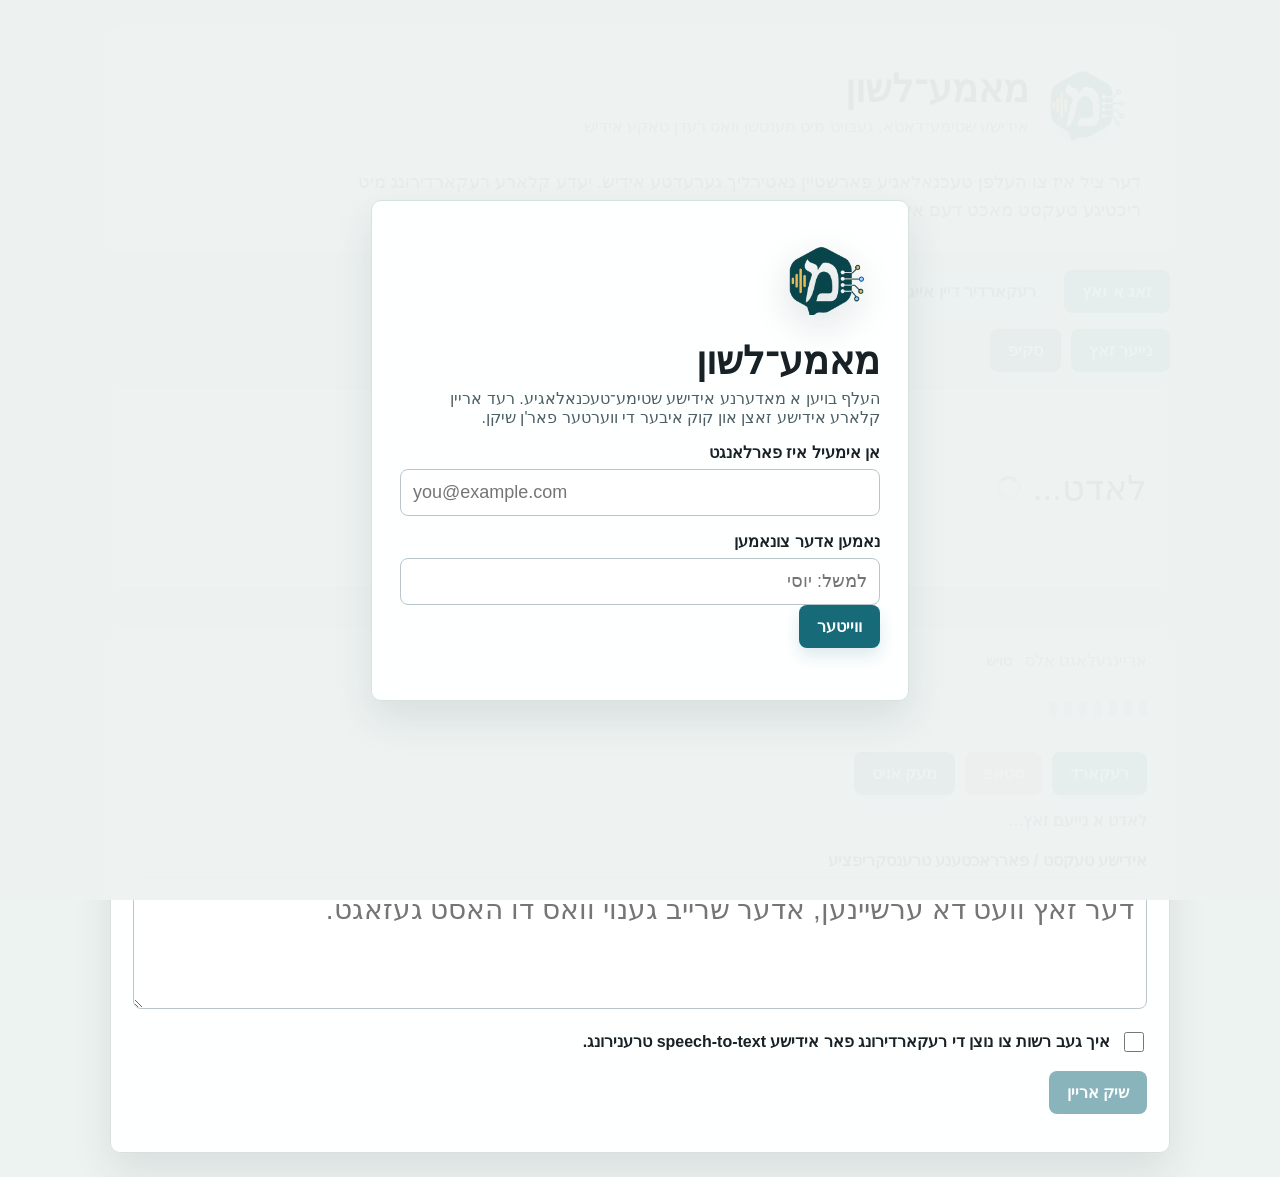
==== commit 5a69ffee: "Use approved logo image" ====
--- a/static/index.html
+++ b/static/index.html
@@ -14,18 +14,7 @@
   <div id="loginOverlay" class="login-overlay">
     <section class="login-card">
       <div class="symbol-guide">
-        <div class="mark modern-mark" aria-hidden="true">
-          <span class="mark-letter">מ</span>
-          <span class="voice-bars"><i></i><i></i><i></i><i></i></span>
-          <span class="ai-node node-one"></span>
-          <span class="ai-node node-two"></span>
-          <span class="ai-node node-three"></span>
-          <span class="ai-node node-four"></span>
-          <span class="ai-line line-one"></span>
-          <span class="ai-line line-two"></span>
-          <span class="ai-line line-three"></span>
-          <span class="ai-line line-four"></span>
-        </div>
+        <img class="brand-symbol" src="/static/mamelushen-symbol.png" alt="">
       </div>
       <h1>מאמע־לשון</h1>
       <p>
@@ -48,18 +37,7 @@
     <header class="hero">
       <div class="brand-row">
         <div class="symbol-guide">
-          <div class="mark modern-mark" aria-hidden="true">
-            <span class="mark-letter">מ</span>
-            <span class="voice-bars"><i></i><i></i><i></i><i></i></span>
-            <span class="ai-node node-one"></span>
-            <span class="ai-node node-two"></span>
-            <span class="ai-node node-three"></span>
-            <span class="ai-node node-four"></span>
-            <span class="ai-line line-one"></span>
-            <span class="ai-line line-two"></span>
-            <span class="ai-line line-three"></span>
-            <span class="ai-line line-four"></span>
-          </div>
+          <img class="brand-symbol" src="/static/mamelushen-symbol.png" alt="">
         </div>
         <div>
           <h1>מאמע־לשון</h1>
--- a/static/styles.css
+++ b/static/styles.css
@@ -70,156 +70,15 @@
   gap: 16px;
 }
 
-.mark {
-  width: 82px;
-  height: 82px;
-  border-radius: 0;
-  background: #0d4f58;
-  color: #ffffff;
-  display: grid;
-  place-items: center;
-  font-family: "Times New Roman", serif;
-  font-size: 54px;
-  font-weight: 700;
-  box-shadow: 0 0 0 8px rgba(18, 93, 103, 0.10), 0 16px 28px rgba(10, 42, 48, 0.16);
+.brand-symbol {
+  width: 96px;
+  height: 96px;
+  object-fit: contain;
+  flex: 0 0 auto;
+  filter: drop-shadow(0 12px 18px rgba(10, 42, 48, 0.16));
   animation: symbolBreathe 3.8s ease-in-out infinite;
 }
 
-.modern-mark {
-  position: relative;
-  overflow: visible;
-  background:
-    radial-gradient(circle at 67% 24%, rgba(44, 124, 135, 0.72), transparent 25px),
-    linear-gradient(145deg, #073e45, #0f6871 58%, #07383f);
-  clip-path: polygon(50% 1%, 82% 13%, 98% 42%, 89% 73%, 59% 90%, 44% 98%, 33% 86%, 12% 78%, 1% 47%, 12% 17%);
-  isolation: isolate;
-}
-
-.modern-mark::before {
-  content: "";
-  position: absolute;
-  inset: 7px;
-  border: 1px solid rgba(255, 226, 143, 0.28);
-  clip-path: polygon(50% 1%, 82% 13%, 98% 42%, 89% 73%, 59% 90%, 44% 98%, 33% 86%, 12% 78%, 1% 47%, 12% 17%);
-}
-
-.modern-mark::after {
-  content: "";
-  position: absolute;
-  right: 8px;
-  bottom: 4px;
-  width: 24px;
-  height: 18px;
-  background: #07383f;
-  clip-path: polygon(0 0, 100% 0, 15% 100%);
-  transform: rotate(-5deg);
-}
-
-.mark-letter {
-  position: relative;
-  z-index: 4;
-  color: #ffffff;
-  line-height: 1;
-  text-shadow: 0 2px 6px rgba(0, 0, 0, 0.16);
-  transform: translate(1px, 1px) scale(1.02);
-}
-
-.voice-bars {
-  position: absolute;
-  left: 13px;
-  top: 28px;
-  z-index: 5;
-  display: flex;
-  align-items: flex-end;
-  gap: 4px;
-}
-
-.voice-bars i {
-  width: 5px;
-  border-radius: 999px;
-  background: linear-gradient(#ffe494, #d6a42f);
-  box-shadow: 0 0 8px rgba(240, 200, 91, 0.50);
-}
-
-.voice-bars i:nth-child(1) { height: 15px; }
-.voice-bars i:nth-child(2) { height: 25px; }
-.voice-bars i:nth-child(3) { height: 35px; }
-.voice-bars i:nth-child(4) { height: 21px; }
-
-.ai-node,
-.ai-line {
-  position: absolute;
-  z-index: 2;
-  pointer-events: none;
-}
-
-.ai-node {
-  width: 8px;
-  height: 8px;
-  border-radius: 50%;
-  background: #f3c85d;
-  border: 3px solid #0f6871;
-  box-shadow: 0 0 0 2px #ffffff, 0 0 10px rgba(107, 213, 239, 0.42);
-}
-
-.node-one {
-  top: 20px;
-  right: -13px;
-}
-
-.node-two {
-  top: 37px;
-  right: -20px;
-  background: #188de0;
-}
-
-.node-three {
-  top: 55px;
-  right: -13px;
-}
-
-.node-four {
-  top: 68px;
-  right: 2px;
-  background: #188de0;
-}
-
-.ai-line {
-  height: 4px;
-  background: #ffffff;
-  border-radius: 999px;
-  transform-origin: left center;
-  box-shadow: 0 0 0 1px rgba(13, 79, 88, 0.12);
-}
-
-.line-one {
-  top: 25px;
-  right: 1px;
-  width: 24px;
-  transform: rotate(-34deg);
-}
-
-.line-two {
-  top: 43px;
-  right: 0;
-  width: 30px;
-  transform: rotate(0);
-}
-
-.line-three {
-  top: 60px;
-  right: 1px;
-  width: 25px;
-  transform: rotate(35deg);
-}
-
-.line-four {
-  top: 70px;
-  right: 14px;
-  width: 13px;
-  transform: rotate(38deg);
-}
-
 .symbol-guide {
   display: flex;
   align-items: center;
@@ -227,8 +86,8 @@
 }
 
 @keyframes symbolBreathe {
-  0%, 100% { transform: scale(1); box-shadow: 0 0 0 8px rgba(18, 93, 103, 0.10); }
-  50% { transform: scale(1.04); box-shadow: 0 0 0 12px rgba(18, 93, 103, 0.08); }
+  0%, 100% { transform: scale(1); }
+  50% { transform: scale(1.035); }
 }
 
 h1 {
@@ -471,10 +330,6 @@
   padding: 28px;
 }
 
-.login-card .mark {
-  flex: 0 0 auto;
-}
-
 .login-card .symbol-guide {
   margin-bottom: 14px;
 }
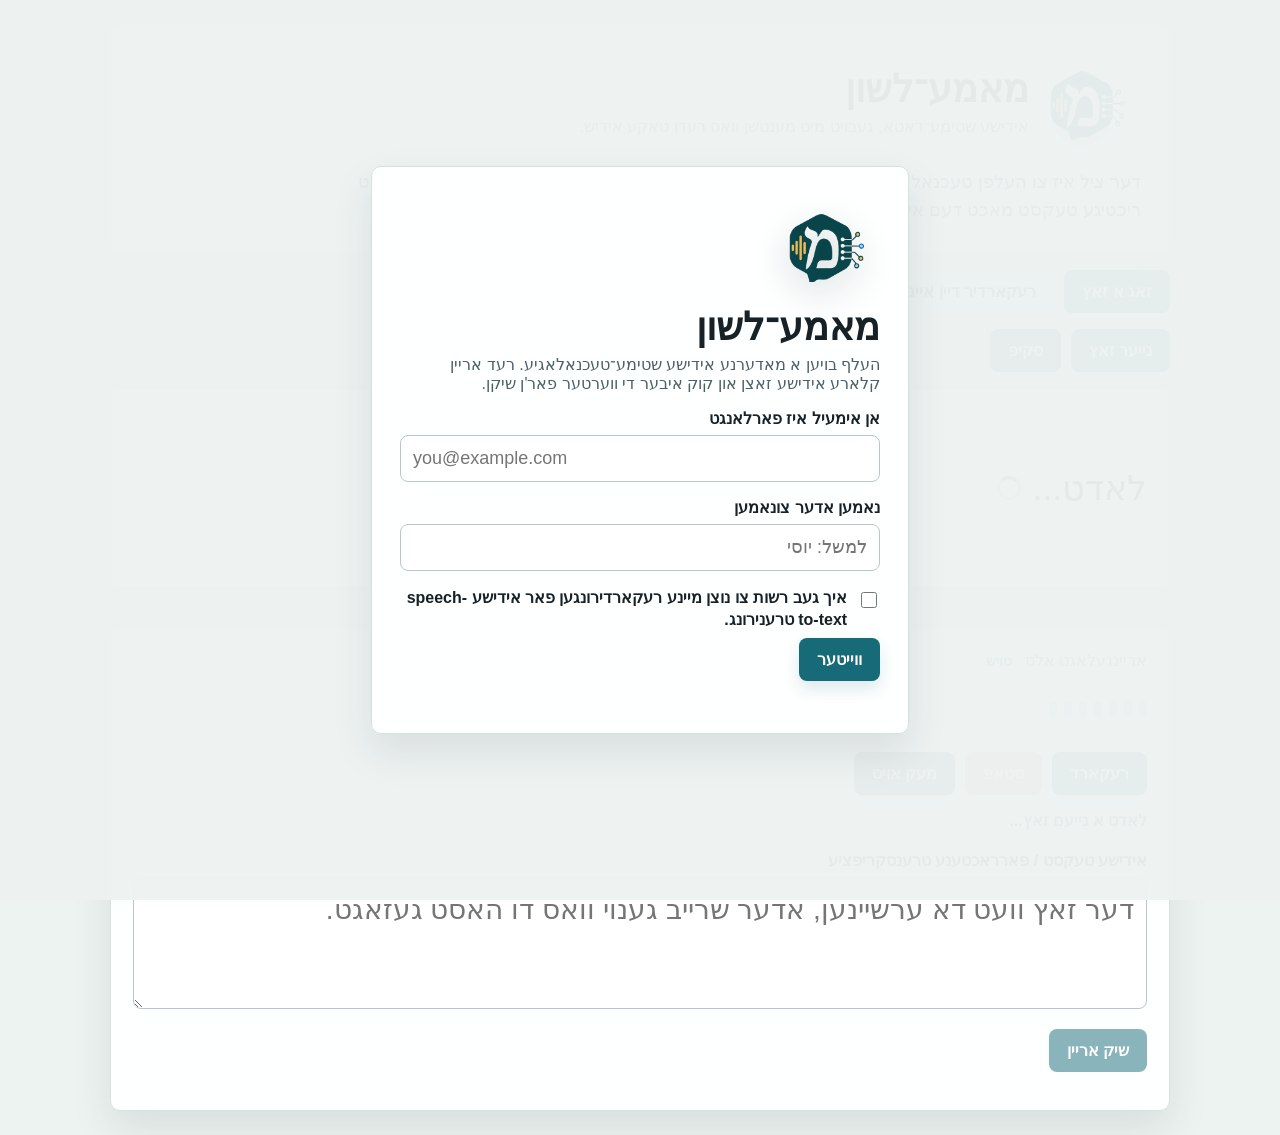
==== commit 4c51d49b: "Move consent to login page" ====
--- a/static/index.html
+++ b/static/index.html
@@ -27,6 +27,11 @@
 
       <label for="loginName">נאמען אדער צונאמען</label>
       <input id="loginName" type="text" placeholder="למשל: יוסי">
+
+      <label class="consent-row login-consent-row">
+        <input id="loginConsent" type="checkbox">
+        איך געב רשות צו נוצן מיינע רעקארדירונגען פאר אידישע speech-to-text טרענירונג.
+      </label>
 
       <button id="loginButton">ווייטער</button>
       <div id="loginStatus" class="status"></div>
@@ -97,11 +102,6 @@
       <label for="transcript">אידישע טעקסט / פארראכטענע טרענסקריפציע</label>
       <textarea id="transcript" placeholder="דער זאץ וועט דא ערשיינען, אדער שרייב גענוי וואס דו האסט געזאגט."></textarea>
 
-      <label class="consent-row">
-        <input id="consent" type="checkbox">
-        איך געב רשות צו נוצן די רעקארדירונג פאר אידישע speech-to-text טרענירונג.
-      </label>
-
       <section class="toolbar">
         <button id="submitButton" disabled>שיק אריין</button>
       </section>
--- a/static/styles.css
+++ b/static/styles.css
@@ -305,6 +305,11 @@
   height: 20px;
 }
 
+.login-consent-row {
+  align-items: flex-start;
+  line-height: 1.35;
+}
+
 audio {
   width: 100%;
   margin-top: 10px;
